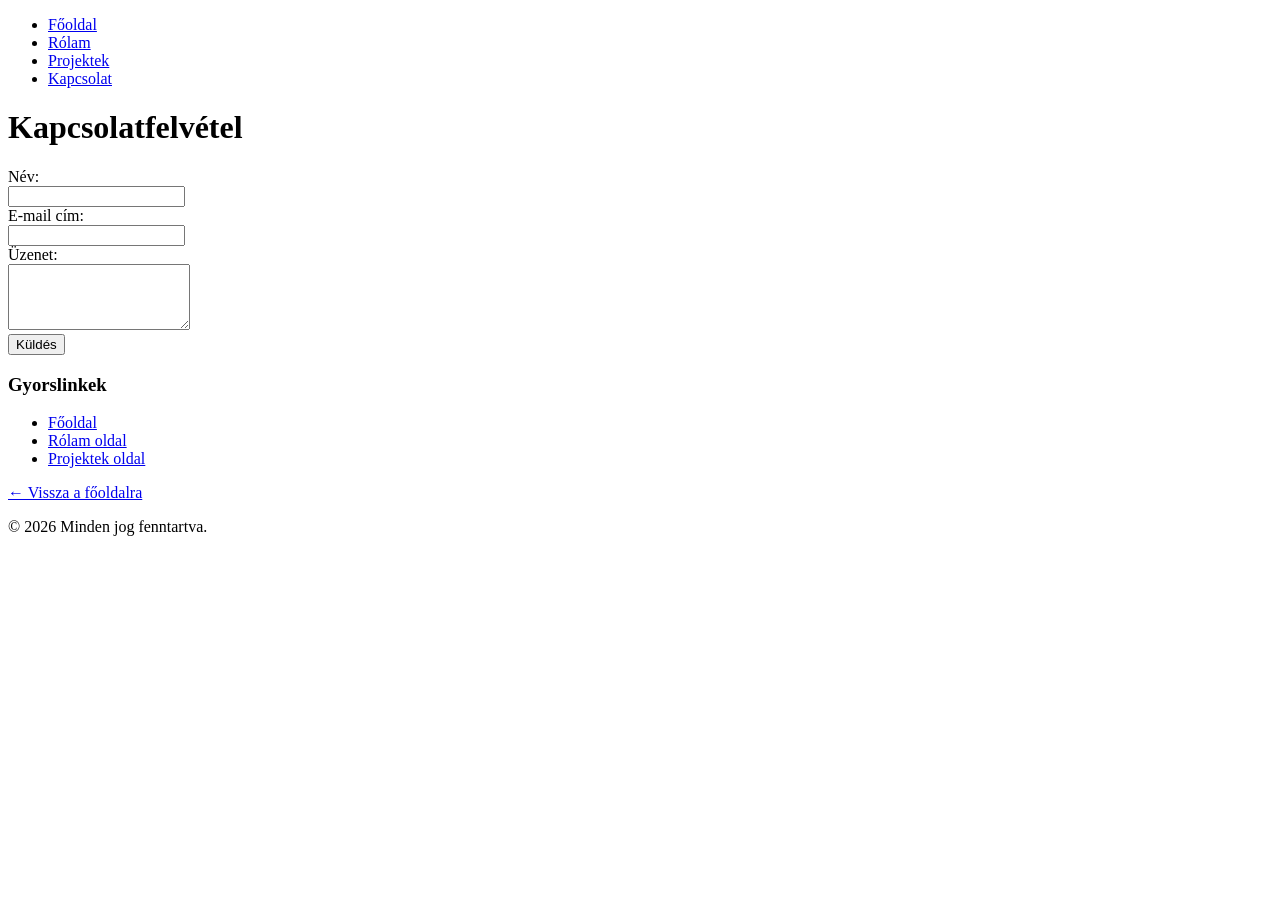
==== kapcsolat.html @ 51766d95 "lab01" ====
<!DOCTYPE html>
<html lang="hu">
<head>
    <meta charset="UTF-8">
    <meta name="viewport" content="width=device-width, initial-scale=1.0">
    <title>Portfólió - Kapcsolat</title>
</head>
<body>
    <header>
        <nav>
            <ul>
                <li><a href="index.html">Főoldal</a></li>
                <li><a href="rolam.html">Rólam</a></li>
                <li><a href="projektek.html">Projektek</a></li>
                <li><a href="kapcsolat.html">Kapcsolat</a></li>
            </ul>
        </nav>
    </header>

    <main>
        <h1>Kapcsolatfelvétel</h1>
        <form action="#" method="POST">
            <div>
                <label for="nev">Név:</label><br>
                <input type="text" id="nev" name="nev" required>
            </div>
            <div>
                <label for="email">E-mail cím:</label><br>
                <input type="email" id="email" name="email" required>
            </div>
            <div>
                <label for="uzenet">Üzenet:</label><br>
                <textarea id="uzenet" name="uzenet" rows="4" required></textarea>
            </div>
            <div>
                <button type="submit">Küldés</button>
            </div>
        </form>

        <!-- Oldalsáv -->
        <aside>
            <h3>Gyorslinkek</h3>
            <ul>
                <li><a href="index.html">Főoldal</a></li>
                <li><a href="rolam.html">Rólam oldal</a></li>
                <li><a href="projektek.html">Projektek oldal</a></li>
            </ul>
        </aside>

        <p><a href="index.html">&larr; Vissza a főoldalra</a></p>
    </main>

    <footer>
        <p>&copy; 2026 Minden jog fenntartva.</p>
    </footer>
</body>
</html>
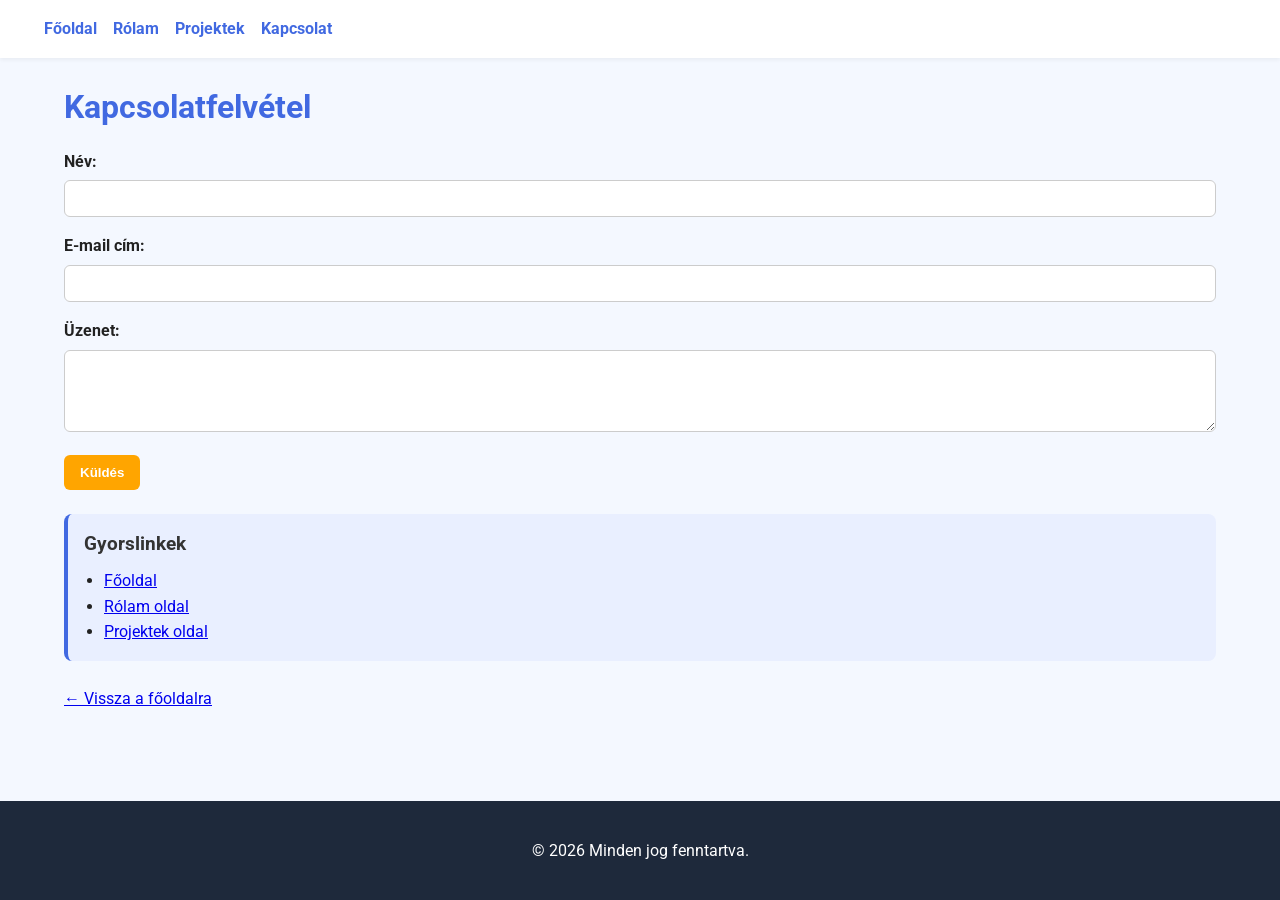
==== commit ff829b58: "lab02" ====
--- a/kapcsolat.html
+++ b/kapcsolat.html
@@ -4,6 +4,7 @@
     <meta charset="UTF-8">
     <meta name="viewport" content="width=device-width, initial-scale=1.0">
     <title>Portfólió - Kapcsolat</title>
+    <link rel="stylesheet" href="style.css">
 </head>
 <body>
     <header>
@@ -21,15 +22,15 @@
         <h1>Kapcsolatfelvétel</h1>
         <form action="#" method="POST">
             <div>
-                <label for="nev">Név:</label><br>
+                <label for="nev">Név:</label>
                 <input type="text" id="nev" name="nev" required>
             </div>
             <div>
-                <label for="email">E-mail cím:</label><br>
+                <label for="email">E-mail cím:</label>
                 <input type="email" id="email" name="email" required>
             </div>
             <div>
-                <label for="uzenet">Üzenet:</label><br>
+                <label for="uzenet">Üzenet:</label>
                 <textarea id="uzenet" name="uzenet" rows="4" required></textarea>
             </div>
             <div>
--- a/style.css
+++ b/style.css
@@ -0,0 +1,222 @@
+/* 12. Betűk a Google Fonts-ból */
+@import url('https://fonts.googleapis.com/css2?family=Roboto:wght@400;700&display=swap');
+
+/* 2. Alap reset és dobozmodell */
+* {
+  box-sizing: border-box;
+  margin: 0;
+  padding: 0;
+}
+
+html, body {
+  height: 100%;
+}
+
+/* 3., 5., 12., 15. Színek, tipográfia, háttér és esztétika */
+body {
+  font-family: 'Roboto', Arial, sans-serif;
+  font-size: 16px;
+  background-color: #f4f8ff;
+  color: #222;
+  line-height: 1.6;
+  display: flex;
+  flex-direction: column;
+  min-height: 100vh;
+}
+
+header {
+  background-color: #ffffff;
+  padding: 16px 24px;
+  box-shadow: 0 2px 4px rgba(0,0,0,0.05);
+}
+
+nav ul {
+  list-style: none;
+  display: flex;
+  gap: 16px;
+  flex-wrap: wrap;
+}
+
+nav a {
+  text-decoration: none;
+  color: royalblue;
+  font-weight: 700;
+}
+
+nav a:hover {
+  color: darkorange;
+}
+
+main {
+  flex: 1;
+  padding: 24px;
+  max-width: 1200px;
+  margin: 0 auto;
+  width: 100%;
+}
+
+h1 {
+  color: royalblue;
+  margin-bottom: 16px;
+}
+
+h2 {
+  color: seagreen;
+  margin: 24px 0 12px 0;
+}
+
+h3 {
+  color: #333;
+  margin-bottom: 8px;
+}
+
+/* 4. Térközök és bekezdések */
+p {
+  margin: 16px 0;
+  line-height: 1.7;
+}
+
+/* 6. Gomb-stílus és hover állapot */
+button {
+  background-color: orange;
+  color: white;
+  border: none;
+  padding: 10px 16px;
+  border-radius: 6px;
+  cursor: pointer;
+  font-weight: bold;
+}
+
+button:hover {
+  background-color: darkorange;
+}
+
+/* 7. Állapotok és fókusz-jelzés */
+button:focus, a:focus, input:focus, textarea:focus {
+  outline: 3px solid cornflowerblue;
+  outline-offset: 2px;
+}
+
+/* 8. Képek formázása */
+img {
+  max-width: 100%;
+  height: auto;
+  border-radius: 12px;
+}
+
+.avatar {
+  width: 160px;
+  height: 160px;
+  border-radius: 50%;
+  object-fit: cover;
+}
+
+/* 9. Listák testreszabása */
+ol {
+  list-style-type: upper-roman;
+  margin-left: 30px;
+}
+
+ul {
+  margin-left: 20px;
+}
+
+/* 10. Flexbox kétoszlopos elrendezés */
+.container {
+  display: flex;
+  gap: 20px;
+  margin: 24px 0;
+}
+
+.container > div {
+  flex: 1;
+  padding: 16px;
+  background: #fff;
+  border-radius: 8px;
+  box-shadow: 0 1px 3px rgba(0,0,0,0.1);
+}
+
+/* 7. Oldalsáv stílus */
+aside {
+  background: #e9efff;
+  padding: 16px;
+  border-radius: 8px;
+  margin: 24px 0;
+  border-left: 4px solid royalblue;
+}
+
+/* 11. Grid elrendezés és reszponzivitás */
+.grid {
+  display: grid;
+  gap: 16px;
+  grid-template-columns: repeat(3, 1fr);
+  margin: 24px 0;
+}
+
+@media (max-width: 800px) {
+  .grid { grid-template-columns: repeat(2, 1fr); }
+}
+
+@media (max-width: 520px) {
+  .grid { grid-template-columns: 1fr; }
+  .container { flex-direction: column; }
+}
+
+/* 14. Finomítás: átmenetek és animáció alapok */
+a, button {
+  transition: background-color 0.2s, color 0.2s, transform 0.2s;
+}
+
+button:hover {
+  transform: translateY(-1px);
+}
+
+/* Táblázat stílusok */
+table {
+  width: 100%;
+  border-collapse: collapse;
+  margin: 20px 0;
+  background: #fff;
+  border-radius: 8px;
+  overflow: hidden;
+}
+
+th, td {
+  padding: 12px 16px;
+  border: 1px solid #ddd;
+  text-align: left;
+}
+
+th {
+  background-color: #f1f5f9;
+  color: royalblue;
+}
+
+/* Form stílusok */
+form div {
+  margin-bottom: 16px;
+}
+
+label {
+  display: block;
+  margin-bottom: 6px;
+  font-weight: bold;
+}
+
+input[type="text"],
+input[type="email"],
+textarea {
+  width: 100%;
+  padding: 10px;
+  border: 1px solid #ccc;
+  border-radius: 6px;
+  font-family: inherit;
+}
+
+footer {
+  background-color: #1e293b;
+  color: #fff;
+  text-align: center;
+  padding: 20px;
+  margin-top: auto;
+}
